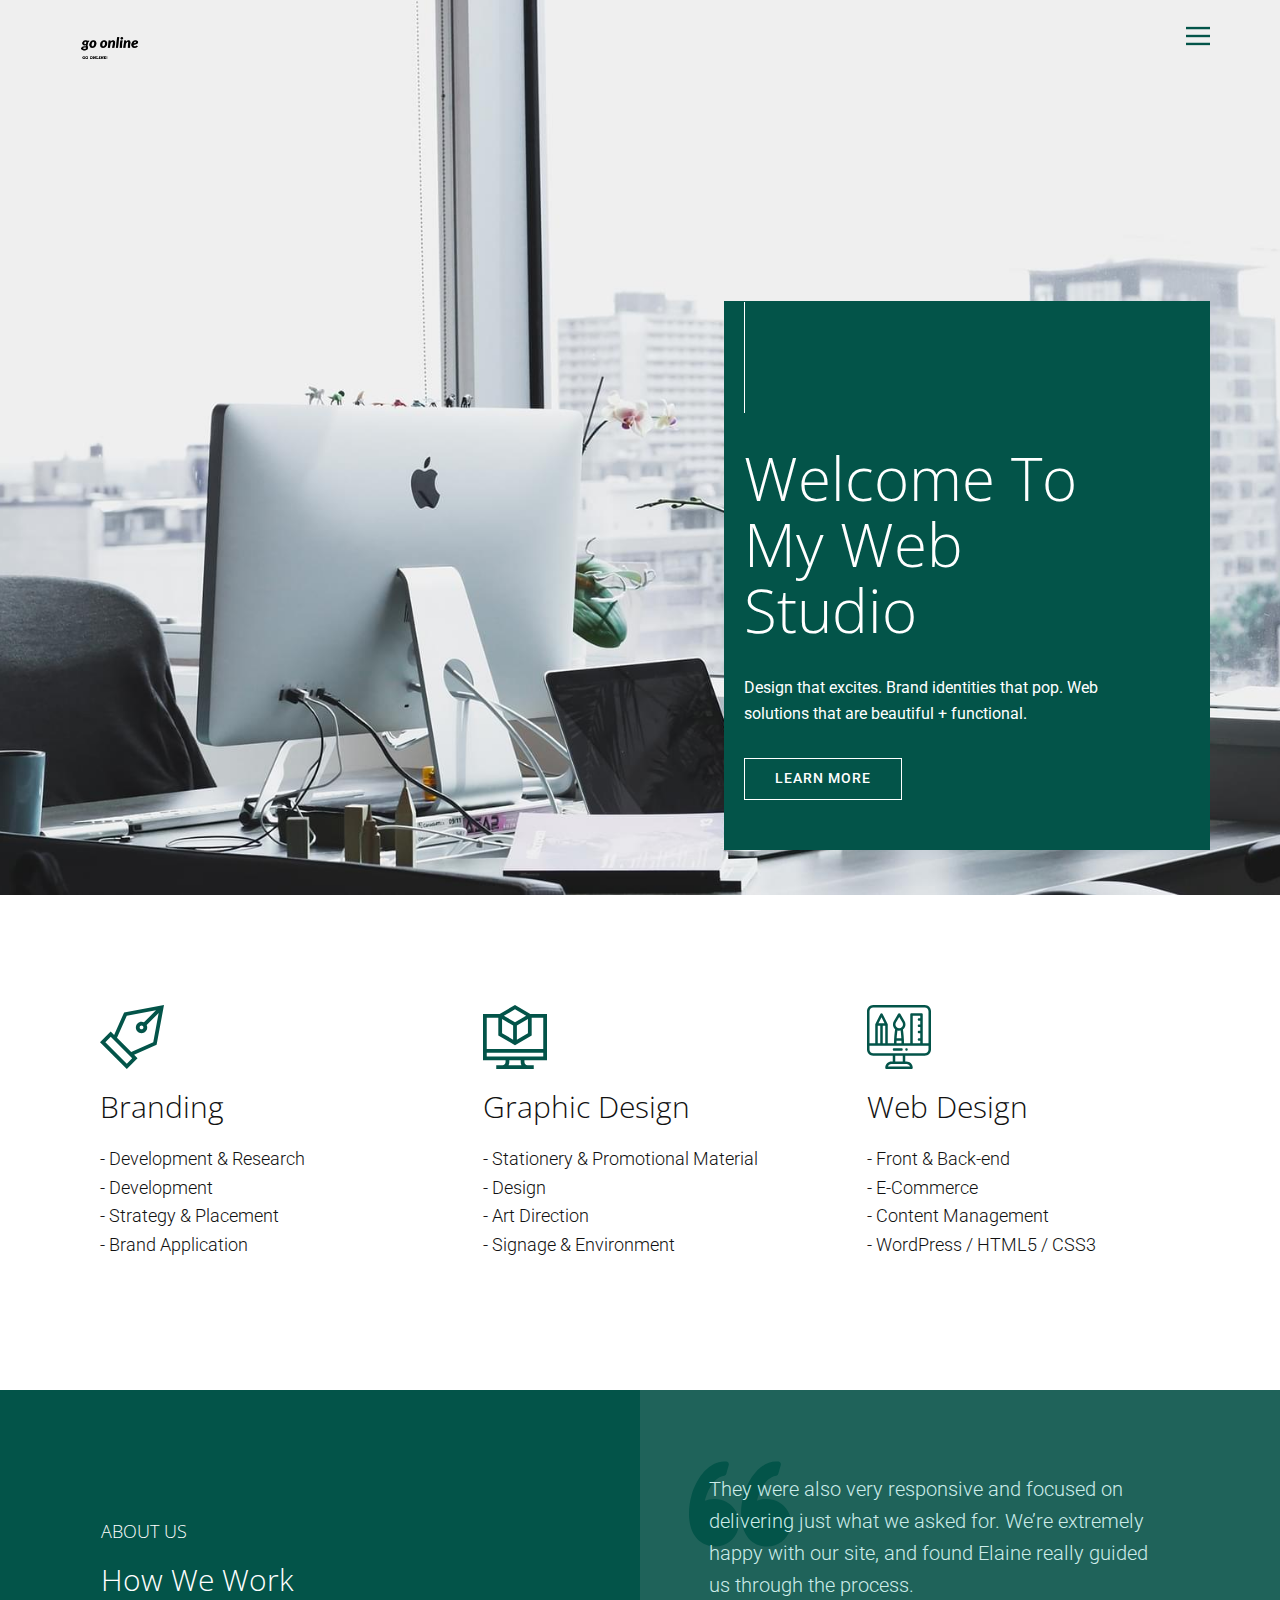
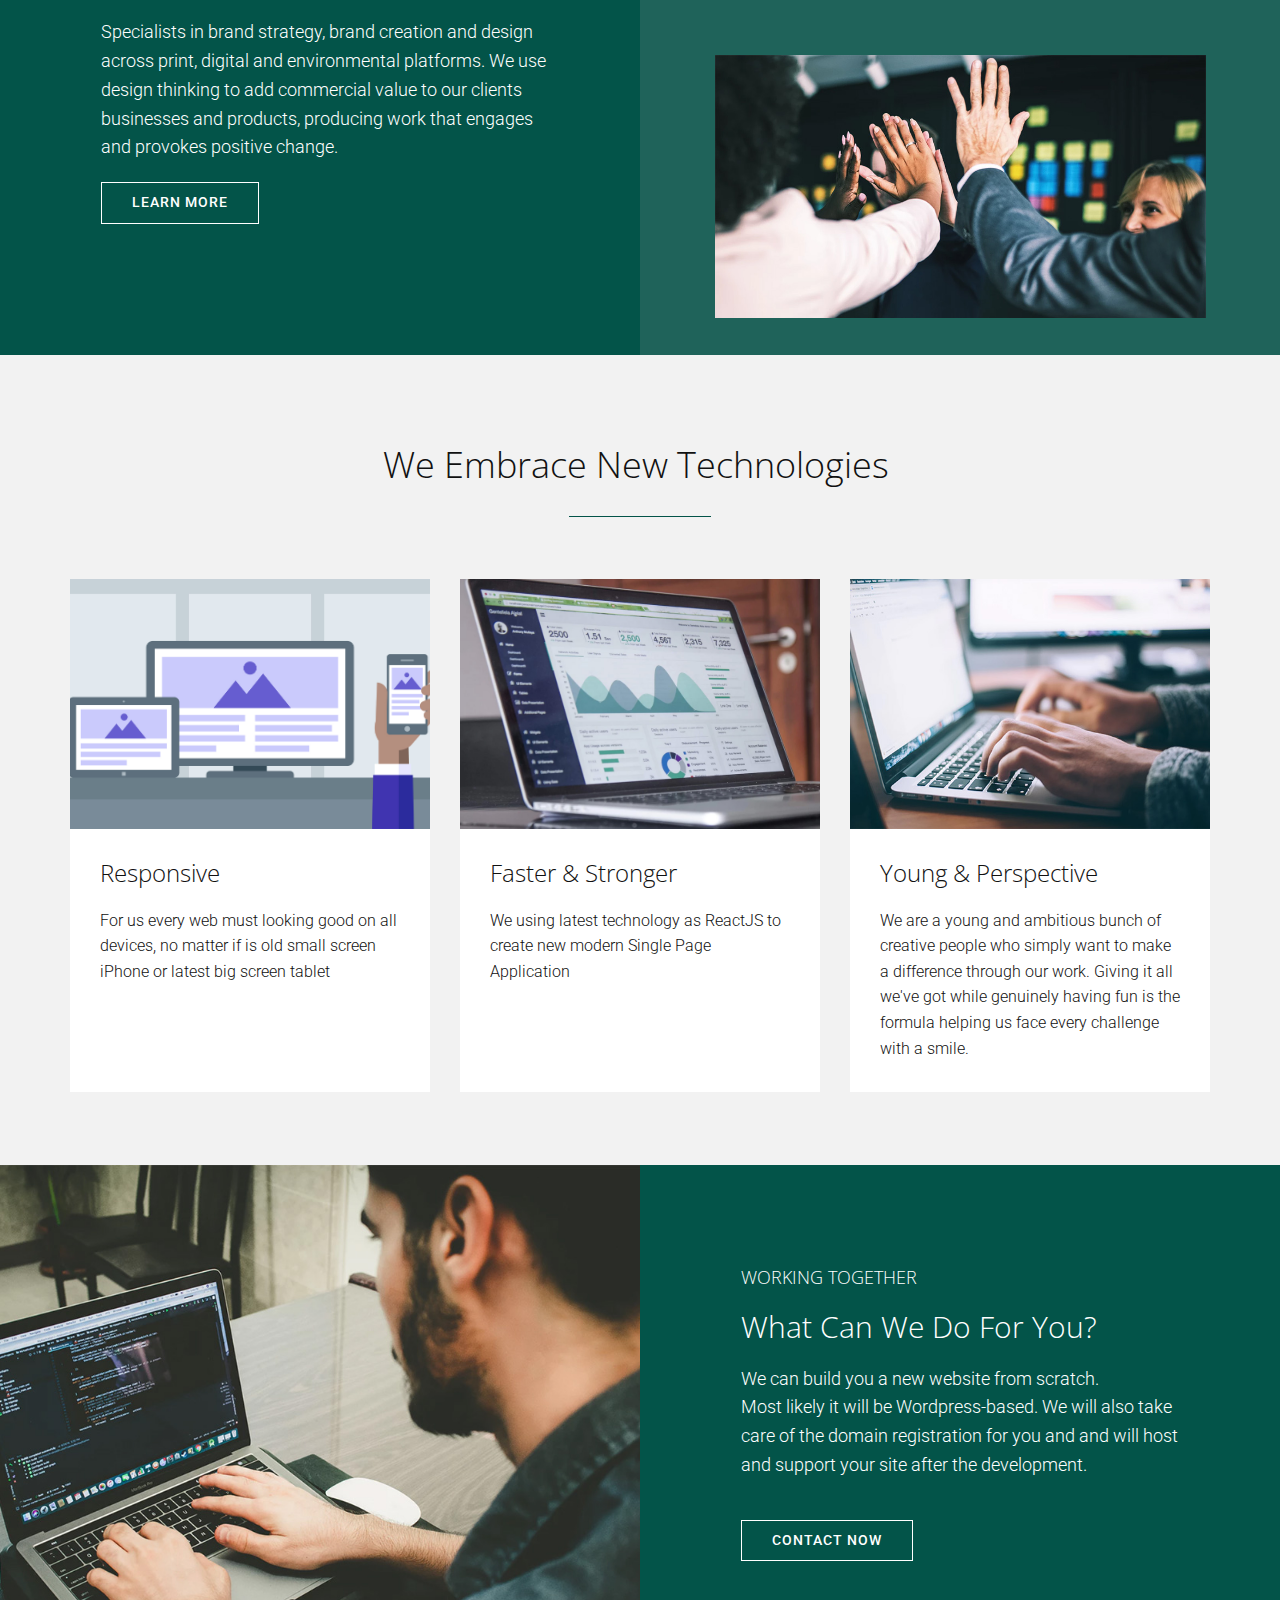
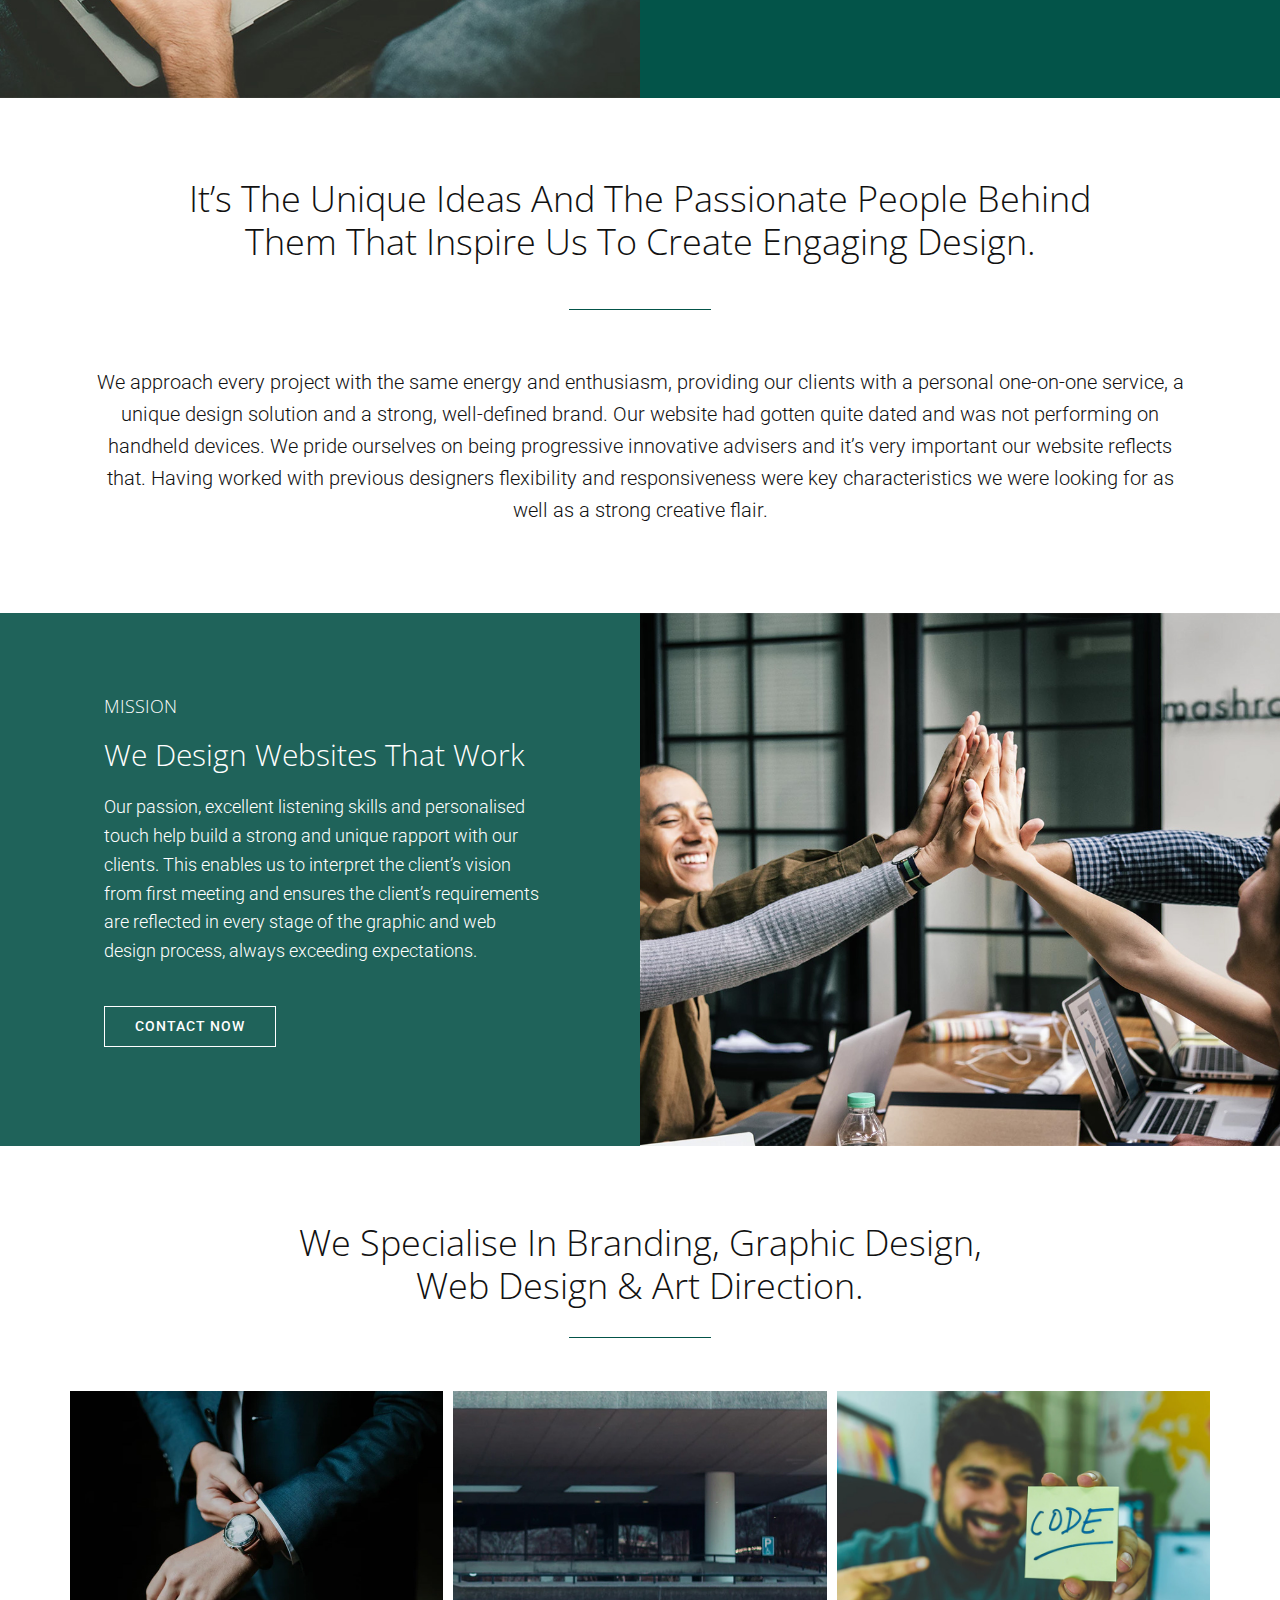
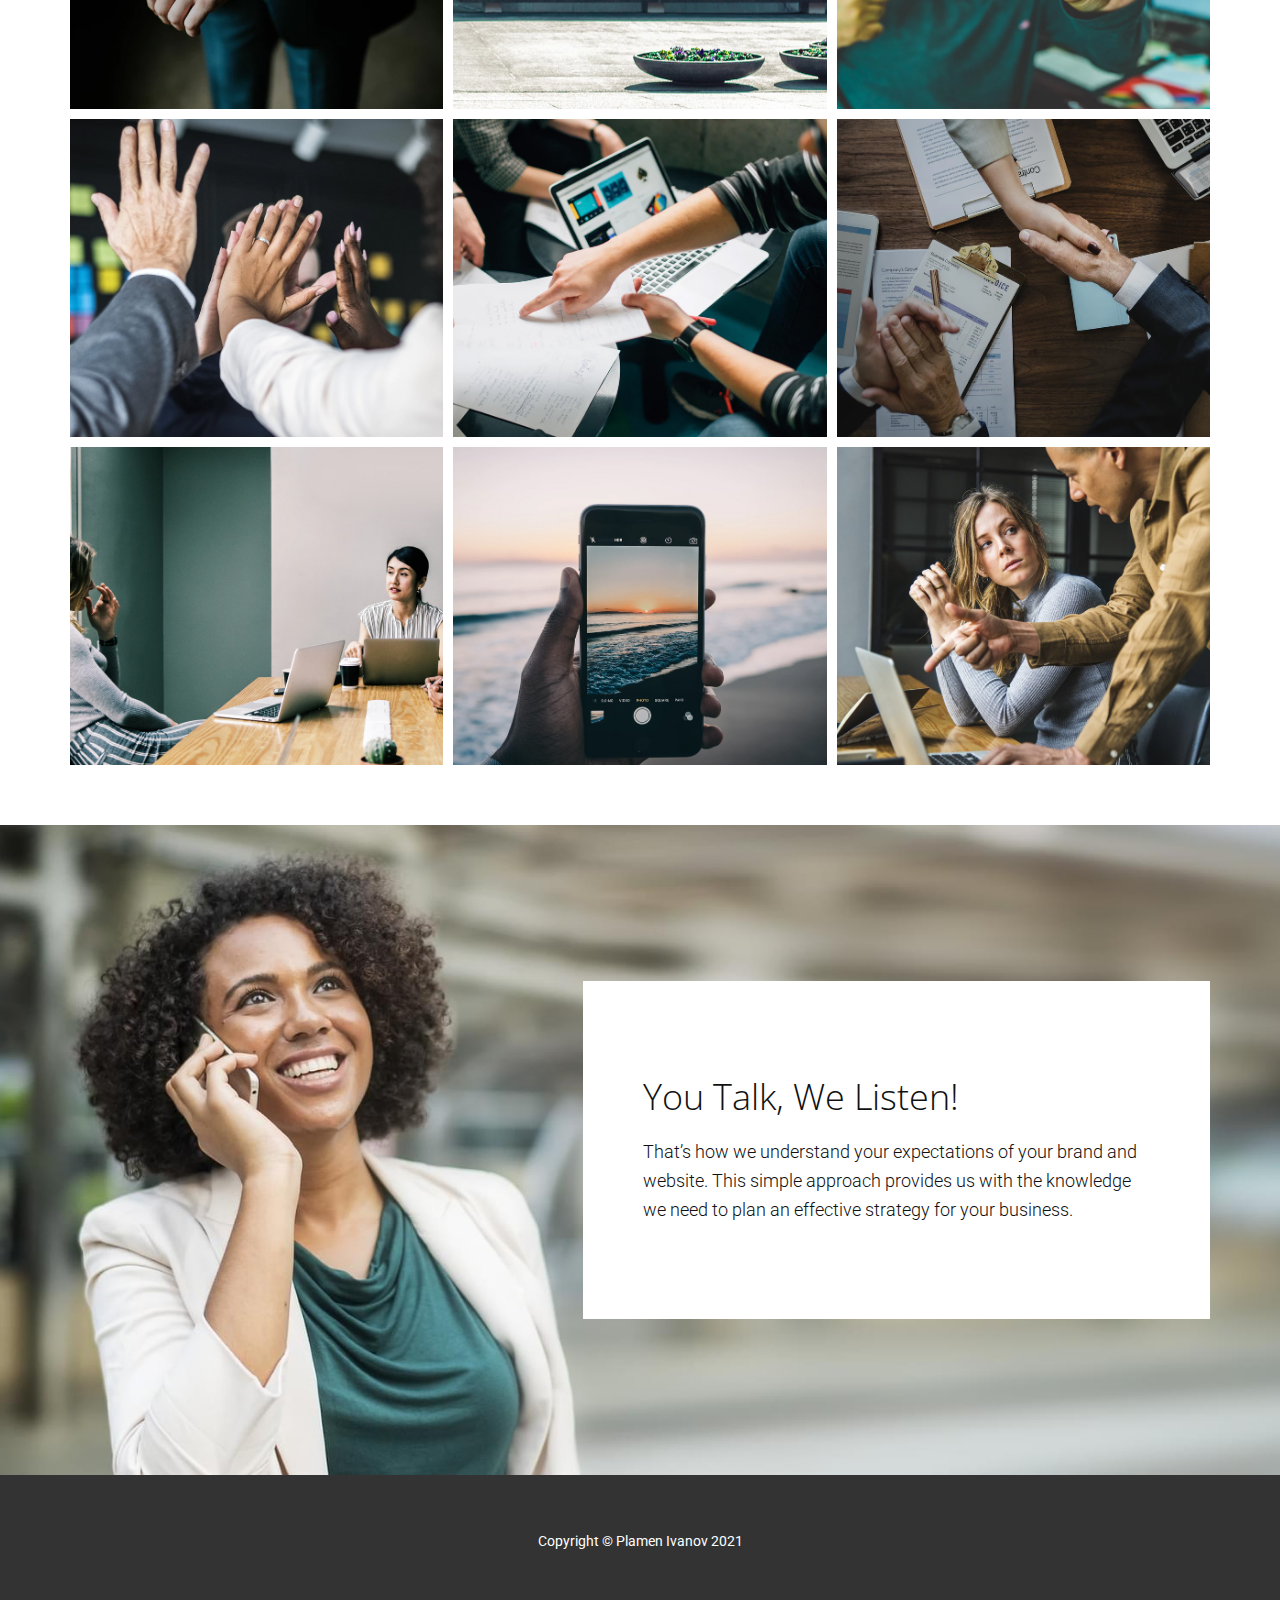
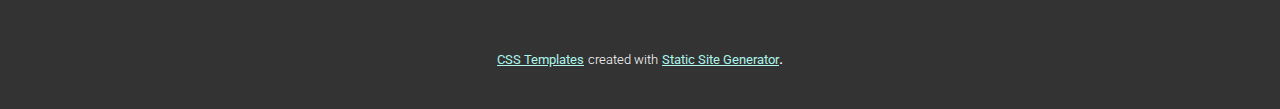
==== index.html @ 2ecee0a3 "initial upload" ====
<!DOCTYPE html>
<html style="font-size: 16px;">
  <head>
    <meta name="viewport" content="width=device-width, initial-scale=1.0">
    <meta charset="utf-8">
    <meta name="keywords" content="Welcome to our studio, We embrace new technologies, It’s the unique ideas and the passionate people behind them that inspire us to create engaging design., We specialise in branding, graphic design, web design &amp; art direction., We listen, you talk!">
    <meta name="description" content="">
    <meta name="page_type" content="np-template-header-footer-from-plugin">
    <title>Home</title>
    <link rel="stylesheet" href="nicepage.css" media="screen">
<link rel="stylesheet" href="Home.css" media="screen">
    <script class="u-script" type="text/javascript" src="jquery.js" defer=""></script>
    <script class="u-script" type="text/javascript" src="nicepage.js" defer=""></script>
    <meta name="generator" content="Nicepage 3.22.0, nicepage.com">
    <link id="u-theme-google-font" rel="stylesheet" href="https://fonts.googleapis.com/css?family=Open+Sans:300,300i,400,400i,600,600i,700,700i,800,800i|Roboto:100,100i,300,300i,400,400i,500,500i,700,700i,900,900i">
    
    
    
    
    
    
    
    
    
    
    <script type="application/ld+json">{
		"@context": "http://schema.org",
		"@type": "Organization",
		"name": "Site1",
		"logo": "images/goonline-logos_transparent.png"
}</script>
    <meta name="theme-color" content="#035449">
    <meta property="og:title" content="Home">
    <meta property="og:description" content="">
    <meta property="og:type" content="website">
  </head>
  <body data-home-page="Home.html" data-home-page-title="Home" class="u-body u-overlap"><header class="u-clearfix u-header u-header" id="sec-a20d"><div class="u-clearfix u-sheet u-sheet-1">
        <nav class="u-align-left u-menu u-menu-dropdown u-nav-spacing-25 u-offcanvas u-menu-1" data-responsive-from="XL">
          <div class="menu-collapse">
            <a class="u-button-style u-nav-link u-text-palette-1-base" href="#" style="padding: 4px 0px; font-size: calc(1em + 8px);">
              <svg class="u-svg-link" preserveAspectRatio="xMidYMin slice" viewBox="0 0 302 302" style="undefined"><use xmlns:xlink="http://www.w3.org/1999/xlink" xlink:href="#svg-7b92"></use></svg>
              <svg xmlns="http://www.w3.org/2000/svg" xmlns:xlink="http://www.w3.org/1999/xlink" version="1.1" id="svg-7b92" x="0px" y="0px" viewBox="0 0 302 302" style="enable-background:new 0 0 302 302;" xml:space="preserve" class="u-svg-content"><g><rect y="36" width="302" height="30"></rect><rect y="236" width="302" height="30"></rect><rect y="136" width="302" height="30"></rect>
</g><g></g><g></g><g></g><g></g><g></g><g></g><g></g><g></g><g></g><g></g><g></g><g></g><g></g><g></g><g></g></svg>
            </a>
          </div>
          <div class="u-nav-container">
            <ul class="u-nav u-spacing-25 u-unstyled"><li class="u-nav-item"><a class="u-button-style u-nav-link" href="Home.html" style="padding: 8px 0px;">Home</a>
</li><li class="u-nav-item"><a class="u-button-style u-nav-link" href="About.html" style="padding: 8px 0px;">About</a>
</li><li class="u-nav-item"><a class="u-button-style u-nav-link" href="Contact.html" style="padding: 8px 0px;">Contact</a>
</li></ul>
          </div>
          <div class="u-nav-container-collapse">
            <div class="u-align-center u-black u-container-style u-inner-container-layout u-opacity u-opacity-95 u-sidenav">
              <div class="u-sidenav-overflow">
                <div class="u-menu-close"></div>
                <ul class="u-align-center u-nav u-popupmenu-items u-unstyled u-nav-2"><li class="u-nav-item"><a class="u-button-style u-nav-link" href="Home.html">Home</a>
</li><li class="u-nav-item"><a class="u-button-style u-nav-link" href="About.html">About</a>
</li><li class="u-nav-item"><a class="u-button-style u-nav-link" href="Contact.html">Contact</a>
</li></ul>
              </div>
            </div>
            <div class="u-black u-menu-overlay u-opacity u-opacity-70"></div>
          </div>
        </nav>
        <a href="#" class="u-image u-logo u-image-1" src="" data-image-width="1200" data-image-height="1200">
          <img src="images/goonline-logos_transparent.png" class="u-logo-image u-logo-image-1">
        </a>
      </div></header> 
    <section class="u-clearfix u-image u-section-1" src="" id="sec-daa9">
      <div class="u-clearfix u-sheet u-sheet-1">
        <div class="u-align-left u-container-style u-expanded-width-xs u-group u-palette-1-base u-group-1">
          <div class="u-container-layout u-container-layout-1">
            <div class="u-border-1 u-border-white u-line u-line-vertical u-line-1"></div>
            <h1 class="u-text u-title u-text-1">Welcome to My Web studio</h1>
            <p class="u-large-text u-text u-text-variant u-text-2">Design that excites. Brand identities that pop. Web solutions that are beautiful + functional.</p>
            <a href="https://nicepage.com/k/ranking-website-templates" class="u-border-1 u-border-white u-btn u-button-style u-btn-1">learn more</a>
          </div>
        </div>
      </div>
    </section>
    <section class="u-clearfix u-white u-section-2" id="sec-6192">
      <div class="u-clearfix u-sheet u-valign-middle u-sheet-1">
        <div class="u-expanded-width u-list u-list-1">
          <div class="u-repeater u-repeater-1">
            <div class="u-container-style u-list-item u-repeater-item u-shape-rectangle">
              <div class="u-container-layout u-similar-container u-valign-top u-container-layout-1"><span class="u-icon u-icon-circle u-text-palette-1-base u-icon-1"><svg class="u-svg-link" preserveAspectRatio="xMidYMin slice" viewBox="0 0 506.625 506.625" style=""><use xmlns:xlink="http://www.w3.org/1999/xlink" xlink:href="#svg-f3bc"></use></svg><svg xmlns="http://www.w3.org/2000/svg" xmlns:xlink="http://www.w3.org/1999/xlink" version="1.1" xml:space="preserve" class="u-svg-content" viewBox="0 0 506.625 506.625" id="svg-f3bc"><path d="m506.625 0-315.599 58.444-79.19 178.18-26.983-26.982-84.853 84.852 212.132 212.131 84.852-84.852-26.982-26.982 178.18-79.191zm-294.493 464.199-169.705-169.705 42.426-42.427 169.705 169.706zm35.142-92.138-112.71-112.71 77.46-174.286 231.123-42.8-94.934 94.935c-16.352-7.825-37.086-5.34-51.228 8.801-8.499 8.499-13.181 19.8-13.181 31.82 0 24.87 20.127 45 45 45 12.021 0 23.321-4.682 31.819-13.181 14.111-14.11 16.646-34.834 8.802-51.228l94.935-94.935-42.8 231.123zm92.137-183.634c-2.833 2.833-6.6 4.393-10.606 4.393-8.291 0-15-6.711-15-15s6.708-15 15-15c4.007 0 7.773 1.561 10.606 4.395 5.862 5.861 5.862 15.35 0 21.212z"></path></svg></span>
                <h3 class="u-text u-text-1">Branding</h3>
                <p class="u-text u-text-2">- Development &amp; Research <br>- Development <br>- Strategy &amp; Placement <br>- Brand Application
                </p>
              </div>
            </div>
            <div class="u-container-style u-list-item u-repeater-item u-shape-rectangle">
              <div class="u-container-layout u-similar-container u-valign-top u-container-layout-2"><span class="u-icon u-icon-circle u-text-palette-1-base u-icon-2"><svg class="u-svg-link" preserveAspectRatio="xMidYMin slice" viewBox="0 0 512 512" style=""><use xmlns:xlink="http://www.w3.org/1999/xlink" xlink:href="#svg-aa3e"></use></svg><svg xmlns="http://www.w3.org/2000/svg" xmlns:xlink="http://www.w3.org/1999/xlink" version="1.1" xml:space="preserve" class="u-svg-content" viewBox="0 0 512 512" id="svg-aa3e"><g><path d="m512 442.345v-370.868h-133.474l-122.526-71.477-122.526 71.477h-133.474v370.867h180.521v14.609c0 13.81-11.234 25.045-25.043 25.045h-49.478v30.002h300v-30.002h-49.478c-13.81 0-25.044-11.235-25.044-25.045v-14.609h180.522zm-359.47-329.75 88.47 51.611v113.363l-88.47-51.611zm118.47 51.611 88.471-51.611v113.363l-88.471 51.61zm73.701-77.728-88.701 51.745-88.701-51.745 88.701-51.745zm-222.171 15.001v141.711l133.47 77.862 133.47-77.862v-141.711h92.53v250.861h-452v-250.861zm-92.53 280.863h452v30.002h-452zm277.512 99.656h-103.025c3.856-7.517 6.034-16.031 6.034-25.045v-14.609h90.957v14.609c0 9.014 2.178 17.529 6.034 25.045z"></path>
</g></svg></span>
                <h3 class="u-text u-text-3">Graphic Design</h3>
                <p class="u-text u-text-4">- Stationery &amp; Promotional Material <br>- Design <br>- Art Direction <br>- Signage &amp; Environment
                </p>
              </div>
            </div>
            <div class="u-container-style u-list-item u-repeater-item u-shape-rectangle">
              <div class="u-container-layout u-similar-container u-valign-top u-container-layout-3"><span class="u-icon u-icon-circle u-text-palette-1-base u-icon-3"><svg class="u-svg-link" preserveAspectRatio="xMidYMin slice" viewBox="0 0 512 512" style=""><use xmlns:xlink="http://www.w3.org/1999/xlink" xlink:href="#svg-28de"></use></svg><svg xmlns="http://www.w3.org/2000/svg" xmlns:xlink="http://www.w3.org/1999/xlink" version="1.1" xml:space="preserve" class="u-svg-content" viewBox="0 0 512 512" id="svg-28de"><path d="m316 346c-5.519531 0-10 4.480469-10 10s4.480469 10 10 10 10-4.480469 10-10-4.480469-10-10-10zm0 0"></path><path d="m462 0h-412c-27.570312 0-50 22.429688-50 50v306c0 27.570312 22.429688 50 50 50h156v46h-10c-13.351562 0-25.902344 5.203125-35.351562 14.648438-9.445313 9.449218-14.648438 22-14.648438 35.351562 0 5.523438 4.476562 10 10 10h200c5.523438 0 10-4.476562 10-10 0-27.570312-22.429688-50-50-50h-10v-46h156c27.570312 0 50-22.429688 50-50v-306c0-27.570312-22.429688-50-50-50zm-412 20h412c16.542969 0 30 13.457031 30 30v256h-46v-230c0-5.523438-4.476562-10-10-10h-80c-5.523438 0-10 4.476562-10 10v230h-50.054688c-.105468-10.34375-.375-20.539062-.804687-30.429688-1.75-40.726562-5.738281-68.007812-7.8125-80.007812 20.632813-15.191406 26.265625-43.347656 13.652344-65.222656l-34.660157-60.03125c-1.789062-3.09375-5.089843-5-8.660156-5-3.574218 0-6.875 1.90625-8.660156 5l-34.675781 60.035156c-11.890625 20.625-7.675781 47.339844 11.003906 63.105469-2.164063 11.964843-6.53125 40.222656-8.429687 82.101562-.449219 9.996094-.734376 20.199219-.84375 30.449219h-50.054688v-150c0-1.585938-.375-3.03125-.988281-4.316406-.027344-.050782-.042969-.105469-.066407-.15625l-40-80c-1.695312-3.386719-5.15625-5.527344-8.945312-5.527344s-7.25 2.140625-8.945312 5.527344l-40 80c-.023438.050781-.039063.105468-.0625.15625-.625 1.296875-.992188 2.765625-.992188 4.316406v150h-46v-256c0-16.542969 13.457031-30 30-30zm316 286v-220h60v20h-10c-5.523438 0-10 4.476562-10 10s4.476562 10 10 10h10v30h-10c-5.523438 0-10 4.476562-10 10s4.476562 10 10 10h10v30h-10c-5.523438 0-10 4.476562-10 10s4.476562 10 10 10h10v40h-10c-5.523438 0-10 4.476562-10 10s4.476562 10 10 10h10v20zm-108.339844-100.691406c3.632813 0 7.25-.417969 10.789063-1.199219 1.855469 11.894531 4.582031 32.941406 6.195312 61.890625h-37.222656c1.691406-28.929688 4.546875-50.304688 6.519531-62.601562 4.429688 1.261718 9.042969 1.910156 13.71875 1.910156zm0-20c-22.855468 0-37.59375-24.875-26.011718-44.96875l26.011718-45.03125 25.996094 45.027344c11.539062 20.011718-2.996094 44.972656-25.996094 44.972656zm-21.15625 100.691406h39.019532c.210937 6.570312.355468 13.253906.425781 20h-39.894531c.074218-6.703125.226562-13.386719.449218-20zm-110.503906 20v-140h20v140zm-40 0v-140h20v140zm6.179688-160 23.820312-47.640625 23.820312 47.640625zm252.105468 346h-176.582031c1.46875-4.167969 3.867187-7.988281 7.085937-11.210938 5.671876-5.667968 13.203126-8.789062 21.210938-8.789062h120c13.039062 0 24.160156 8.359375 28.285156 20zm-58.285156-40h-60v-46h60zm176-66h-412c-16.542969 0-30-13.457031-30-30v-30h472v30c0 16.542969-13.457031 30-30 30zm0 0"></path><path d="m276 346h-60c-5.523438 0-10 4.476562-10 10s4.476562 10 10 10h60c5.523438 0 10-4.476562 10-10s-4.476562-10-10-10zm0 0"></path></svg></span>
                <h3 class="u-text u-text-5">Web Design</h3>
                <p class="u-text u-text-6">- Front &amp; Back-end <br>- E-Commerce <br>- Content Management <br>- WordPress / HTML5 / CSS3
                </p>
              </div>
            </div>
          </div>
        </div>
      </div>
    </section>
    <section class="u-clearfix u-section-3" id="sec-0091">
      <div class="u-clearfix u-expanded-width u-layout-wrap u-layout-wrap-1">
        <div class="u-layout">
          <div class="u-layout-row">
            <div class="u-container-style u-layout-cell u-left-cell u-palette-1-base u-size-30 u-layout-cell-1">
              <div class="u-container-layout">
                <div class="u-container-style u-group u-group-1">
                  <div class="u-container-layout u-valign-middle-xl u-valign-middle-xs u-container-layout-2">
                    <h6 class="u-text u-text-1">about us</h6>
                    <h3 class="u-text u-text-2">How We Work</h3>
                    <p class="u-text u-text-3">Specialists in brand strategy, brand creation and design across print, digital and environmental platforms. We use design thinking to add commercial value to our clients businesses and products, producing work that
                                        engages and provokes positive change.</p>
                    <a href="https://nicepage.com/k/loans-website-templates" class="u-border-1 u-border-white u-btn u-button-style u-btn-1">learn more</a>
                  </div>
                </div>
              </div>
            </div>
            <div class="u-container-style u-layout-cell u-palette-2-base u-right-cell u-size-30 u-layout-cell-2">
              <div class="u-container-layout u-container-layout-3">
                <div class="u-container-style u-group u-group-2">
                  <div class="u-container-layout"><span class="u-icon u-icon-circle u-text-palette-1-base u-icon-1"><svg class="u-svg-link" preserveAspectRatio="xMidYMin slice" viewBox="0 0 95.333 95.332"><use xmlns:xlink="http://www.w3.org/1999/xlink" xlink:href="#svg-adc2"></use></svg><svg xmlns="http://www.w3.org/2000/svg" xmlns:xlink="http://www.w3.org/1999/xlink" version="1.1" id="svg-adc2" x="0px" y="0px" viewBox="0 0 95.333 95.332" style="enable-background:new 0 0 95.333 95.332;" xml:space="preserve" class="u-svg-content"><g><g><path d="M30.512,43.939c-2.348-0.676-4.696-1.019-6.98-1.019c-3.527,0-6.47,0.806-8.752,1.793    c2.2-8.054,7.485-21.951,18.013-23.516c0.975-0.145,1.774-0.85,2.04-1.799l2.301-8.23c0.194-0.696,0.079-1.441-0.318-2.045    s-1.035-1.007-1.75-1.105c-0.777-0.106-1.569-0.16-2.354-0.16c-12.637,0-25.152,13.19-30.433,32.076    c-3.1,11.08-4.009,27.738,3.627,38.223c4.273,5.867,10.507,9,18.529,9.313c0.033,0.001,0.065,0.002,0.098,0.002    c9.898,0,18.675-6.666,21.345-16.209c1.595-5.705,0.874-11.688-2.032-16.851C40.971,49.307,36.236,45.586,30.512,43.939z"></path><path d="M92.471,54.413c-2.875-5.106-7.61-8.827-13.334-10.474c-2.348-0.676-4.696-1.019-6.979-1.019    c-3.527,0-6.471,0.806-8.753,1.793c2.2-8.054,7.485-21.951,18.014-23.516c0.975-0.145,1.773-0.85,2.04-1.799l2.301-8.23    c0.194-0.696,0.079-1.441-0.318-2.045c-0.396-0.604-1.034-1.007-1.75-1.105c-0.776-0.106-1.568-0.16-2.354-0.16    c-12.637,0-25.152,13.19-30.434,32.076c-3.099,11.08-4.008,27.738,3.629,38.225c4.272,5.866,10.507,9,18.528,9.312    c0.033,0.001,0.065,0.002,0.099,0.002c9.897,0,18.675-6.666,21.345-16.209C96.098,65.559,95.376,59.575,92.471,54.413z"></path>
</g>
</g><g></g><g></g><g></g><g></g><g></g><g></g><g></g><g></g><g></g><g></g><g></g><g></g><g></g><g></g><g></g></svg></span>
                    <p class="u-text u-text-palette-3-light-2 u-text-4">They were also very responsive and focused on delivering just what we asked for. We’re extremely happy with our site, and found Elaine really guided us through the process.&nbsp;</p>
                  </div>
                </div>
                <img src="images/9c5bb600945eb700cbfd7f50a10f6bed.jpeg" alt="" class="u-image u-image-default u-image-1" data-image-width="900" data-image-height="616">
              </div>
            </div>
          </div>
        </div>
      </div>
    </section>
    <section class="u-clearfix u-grey-5 u-section-4" id="sec-ed07">
      <div class="u-clearfix u-sheet u-sheet-1">
        <div class="u-align-center u-container-style u-expanded-width-md u-group u-group-1">
          <div class="u-container-layout u-valign-middle u-container-layout-1">
            <h2 class="u-text u-text-1">We embrace new technologies&nbsp;</h2>
            <div class="u-border-1 u-border-palette-1-base u-line u-line-horizontal u-line-1"></div>
          </div>
        </div>
        <div class="u-clearfix u-expanded-width u-gutter-30 u-layout-wrap u-layout-wrap-1">
          <div class="u-gutter-0 u-layout">
            <div class="u-layout-row">
              <div class="u-align-left u-container-style u-layout-cell u-left-cell u-size-20 u-size-20-md u-white u-layout-cell-1">
                <div class="u-container-layout">
                  <img class="u-expanded-width u-image u-image-1" src="images/res.jpg" data-image-width="1920" data-image-height="1080">
                  <h3 class="u-text u-text-2">Responsive</h3>
                  <p class="u-text u-text-3">For us every web must looking good on all devices, no matter if is old small screen iPhone or latest big screen tablet</p>
                </div>
              </div>
              <div class="u-align-left u-container-style u-layout-cell u-size-20 u-size-20-md u-white u-layout-cell-2">
                <div class="u-container-layout">
                  <img class="u-expanded-width u-image u-image-2" src="images/5ba25d5f422faa73d1344a1f3d3624e7.jpeg">
                  <h3 class="u-text u-text-4">Faster &amp; Stronger</h3>
                  <p class="u-text u-text-5">We using latest technology as ReactJS to create new modern Single Page Application</p>
                </div>
              </div>
              <div class="u-align-left u-container-style u-layout-cell u-right-cell u-size-20 u-size-20-md u-white u-layout-cell-3">
                <div class="u-container-layout">
                  <img class="u-expanded-width u-image u-image-3" src="images/4161fe1d54cda8ee17706690747023bd.jpeg">
                  <h3 class="u-text u-text-6">Young &amp; perspective</h3>
                  <p class="u-text u-text-7"> We are a young and ambitious bunch of creative people who simply want to make a difference through our work. Giving it all we've got while genuinely having fun is the formula helping us face every challenge with a smile.</p>
                </div>
              </div>
            </div>
          </div>
        </div>
      </div>
    </section>
    <section class="u-clearfix u-section-5" id="carousel_30cc">
      <div class="u-clearfix u-expanded-width u-layout-wrap u-layout-wrap-1">
        <div class="u-layout">
          <div class="u-layout-row">
            <div class="u-container-style u-image u-layout-cell u-right-cell u-size-30 u-image-1">
              <div class="u-container-layout u-container-layout-1"></div>
            </div>
            <div class="u-container-style u-layout-cell u-left-cell u-palette-1-base u-size-30 u-layout-cell-2">
              <div class="u-container-layout">
                <div class="u-container-style u-group u-group-1">
                  <div class="u-container-layout u-valign-middle-sm u-valign-middle-xl u-container-layout-3">
                    <h6 class="u-text u-text-1">working together</h6>
                    <h3 class="u-text u-text-2">What can we do for you?</h3>
                    <p class="u-text u-text-3">We can build you a new website from scratch. <br>Most likely it will be Wordpress-based. We will also take care of the domain registration for you and and will host and support your site after the development.&nbsp;&nbsp;<br>
                    </p>
                    <a href="Contact.html" data-page-id="22749658" class="u-border-1 u-border-white u-btn u-button-style u-btn-1">contact now</a>
                  </div>
                </div>
              </div>
            </div>
          </div>
        </div>
      </div>
    </section>
    <section class="u-clearfix u-section-6" id="sec-9050">
      <div class="u-clearfix u-sheet u-sheet-1">
        <div class="u-container-style u-expanded-width-lg u-expanded-width-md u-group u-group-1">
          <div class="u-container-layout u-valign-middle u-container-layout-1">
            <h2 class="u-align-center u-text u-text-1">It’s the unique ideas and the passionate people behind them that inspire us to create engaging design.</h2>
            <div class="u-border-1 u-border-palette-1-base u-line u-line-horizontal u-line-1"></div>
          </div>
        </div>
        <div class="u-align-center u-container-style u-expanded-width u-group u-group-2">
          <div class="u-container-layout u-valign-middle u-container-layout-2">
            <p class="u-text u-text-2">We approach every project with the same energy and enthusiasm, providing our clients with a personal one-on-one service, a unique design solution and a strong, well-defined brand. Our website had gotten quite dated and was not performing
                        on handheld devices. We pride ourselves on being progressive innovative advisers and it’s very important our website reflects that.&nbsp;Having worked with previous designers flexibility and responsiveness were key characteristics
                        we were looking for as well as a strong creative flair.</p>
          </div>
        </div>
      </div>
    </section>
    <section class="u-clearfix u-section-7" id="carousel_6008">
      <div class="u-clearfix u-expanded-width u-layout-wrap u-layout-wrap-1">
        <div class="u-layout">
          <div class="u-layout-row">
            <div class="u-container-style u-layout-cell u-left-cell u-palette-2-base u-size-30 u-layout-cell-1">
              <div class="u-container-layout">
                <div class="u-container-style u-group u-group-1">
                  <div class="u-container-layout u-container-layout-2">
                    <h6 class="u-text u-text-1">mission</h6>
                    <h3 class="u-text u-text-2">We design websites that work</h3>
                    <p class="u-text u-text-3">Our passion, excellent listening skills and personalised touch help build a strong and unique rapport with our clients. This enables us to interpret the client’s vision from first meeting and ensures the client’s requirements
                                        are reflected in every stage of the graphic and web design process, always exceeding expectations.</p>
                    <a href="Contact.html" data-page-id="22749658" class="u-border-1 u-border-white u-btn u-button-style u-btn-1">contact now</a>
                  </div>
                </div>
              </div>
            </div>
            <div class="u-container-style u-image u-layout-cell u-right-cell u-size-30 u-image-1">
              <div class="u-container-layout u-container-layout-3"></div>
            </div>
          </div>
        </div>
      </div>
    </section>
    <section class="u-clearfix u-section-8" id="sec-5ab9">
      <div class="u-clearfix u-sheet u-sheet-1">
        <div class="u-align-center u-container-style u-group u-group-1">
          <div class="u-container-layout u-valign-middle u-container-layout-1">
            <h2 class="u-text u-text-1">We specialise in branding, graphic design, web design &amp; art direction.</h2>
            <div class="u-border-1 u-border-palette-1-base u-line u-line-horizontal u-line-1"></div>
          </div>
        </div>
        <div class="u-clearfix u-expanded-width u-gutter-10 u-layout-wrap u-layout-wrap-1">
          <div class="u-gutter-0 u-layout">
            <div class="u-layout-col">
              <div class="u-size-20">
                <div class="u-layout-row">
                  <div class="u-container-style u-image u-layout-cell u-left-cell u-size-20 u-size-20-md u-image-1">
                    <div class="u-container-layout"></div>
                  </div>
                  <div class="u-container-style u-image u-layout-cell u-size-20 u-size-20-md u-image-2">
                    <div class="u-container-layout"></div>
                  </div>
                  <div class="u-container-style u-hidden-md u-image u-layout-cell u-right-cell u-size-20 u-size-20-md u-image-3">
                    <div class="u-container-layout"></div>
                  </div>
                </div>
              </div>
              <div class="u-size-20">
                <div class="u-layout-row">
                  <div class="u-container-style u-image u-layout-cell u-left-cell u-size-20 u-size-20-md u-image-4">
                    <div class="u-container-layout"></div>
                  </div>
                  <div class="u-container-style u-image u-layout-cell u-size-20 u-size-20-md u-image-5">
                    <div class="u-container-layout"></div>
                  </div>
                  <div class="u-container-style u-hidden-md u-image u-layout-cell u-right-cell u-size-20 u-size-20-md u-image-6">
                    <div class="u-container-layout"></div>
                  </div>
                </div>
              </div>
              <div class="u-size-20">
                <div class="u-layout-row">
                  <div class="u-container-style u-image u-layout-cell u-left-cell u-size-20 u-size-20-md u-image-7">
                    <div class="u-container-layout"></div>
                  </div>
                  <div class="u-container-style u-hidden-md u-image u-layout-cell u-size-20 u-size-20-md u-image-8">
                    <div class="u-container-layout"></div>
                  </div>
                  <div class="u-container-style u-image u-layout-cell u-right-cell u-size-20 u-size-20-md u-image-9">
                    <div class="u-container-layout"></div>
                  </div>
                </div>
              </div>
            </div>
          </div>
        </div>
      </div>
    </section>
    <section class="u-clearfix u-image u-section-9" id="sec-59cf">
      <div class="u-clearfix u-sheet u-sheet-1">
        <div class="u-clearfix u-expanded-width u-layout-wrap u-layout-wrap-1">
          <div class="u-layout">
            <div class="u-layout-row">
              <div class="u-container-style u-layout-cell u-left-cell u-size-27 u-layout-cell-1" src="">
                <div class="u-container-layout u-container-layout-1"></div>
              </div>
              <div class="u-align-left u-container-style u-layout-cell u-right-cell u-size-33 u-layout-cell-2">
                <div class="u-container-layout u-valign-middle">
                  <div class="u-align-left u-container-style u-expanded-width u-group u-right-0 u-white u-group-1">
                    <div class="u-container-layout u-valign-middle u-container-layout-3">
                      <h2 class="u-text u-text-1">you talk, we listen!</h2>
                      <p class="u-text u-text-2"> That’s how we understand your expectations of your brand and website. This simple approach provides us with the knowledge we need to plan an effective strategy for your business.</p>
                    </div>
                  </div>
                </div>
              </div>
            </div>
          </div>
        </div>
      </div>
    </section>
    
    
    <footer class="u-clearfix u-footer u-grey-80" id="sec-0442"><div class="u-clearfix u-sheet u-sheet-1">
        <div class="u-align-center u-container-style u-group u-group-1">
          <div class="u-container-layout u-valign-middle u-container-layout-1">
            <p class="u-small-text u-text u-text-variant u-text-1">Copyright&nbsp;© Plamen Ivanov 2021</p>
          </div>
        </div>
      </div></footer>
    <section class="u-backlink u-clearfix u-grey-80">
      <a class="u-link" href="https://nicepage.com/css-templates" target="_blank">
        <span>CSS Templates</span>
      </a>
      <p class="u-text">
        <span>created with</span>
      </p>
      <a class="u-link" href="https://nicepage.com/static-site-generator" target="_blank">
        <span>Static Site Generator</span>
      </a>. 
    </section>
  </body>
</html>
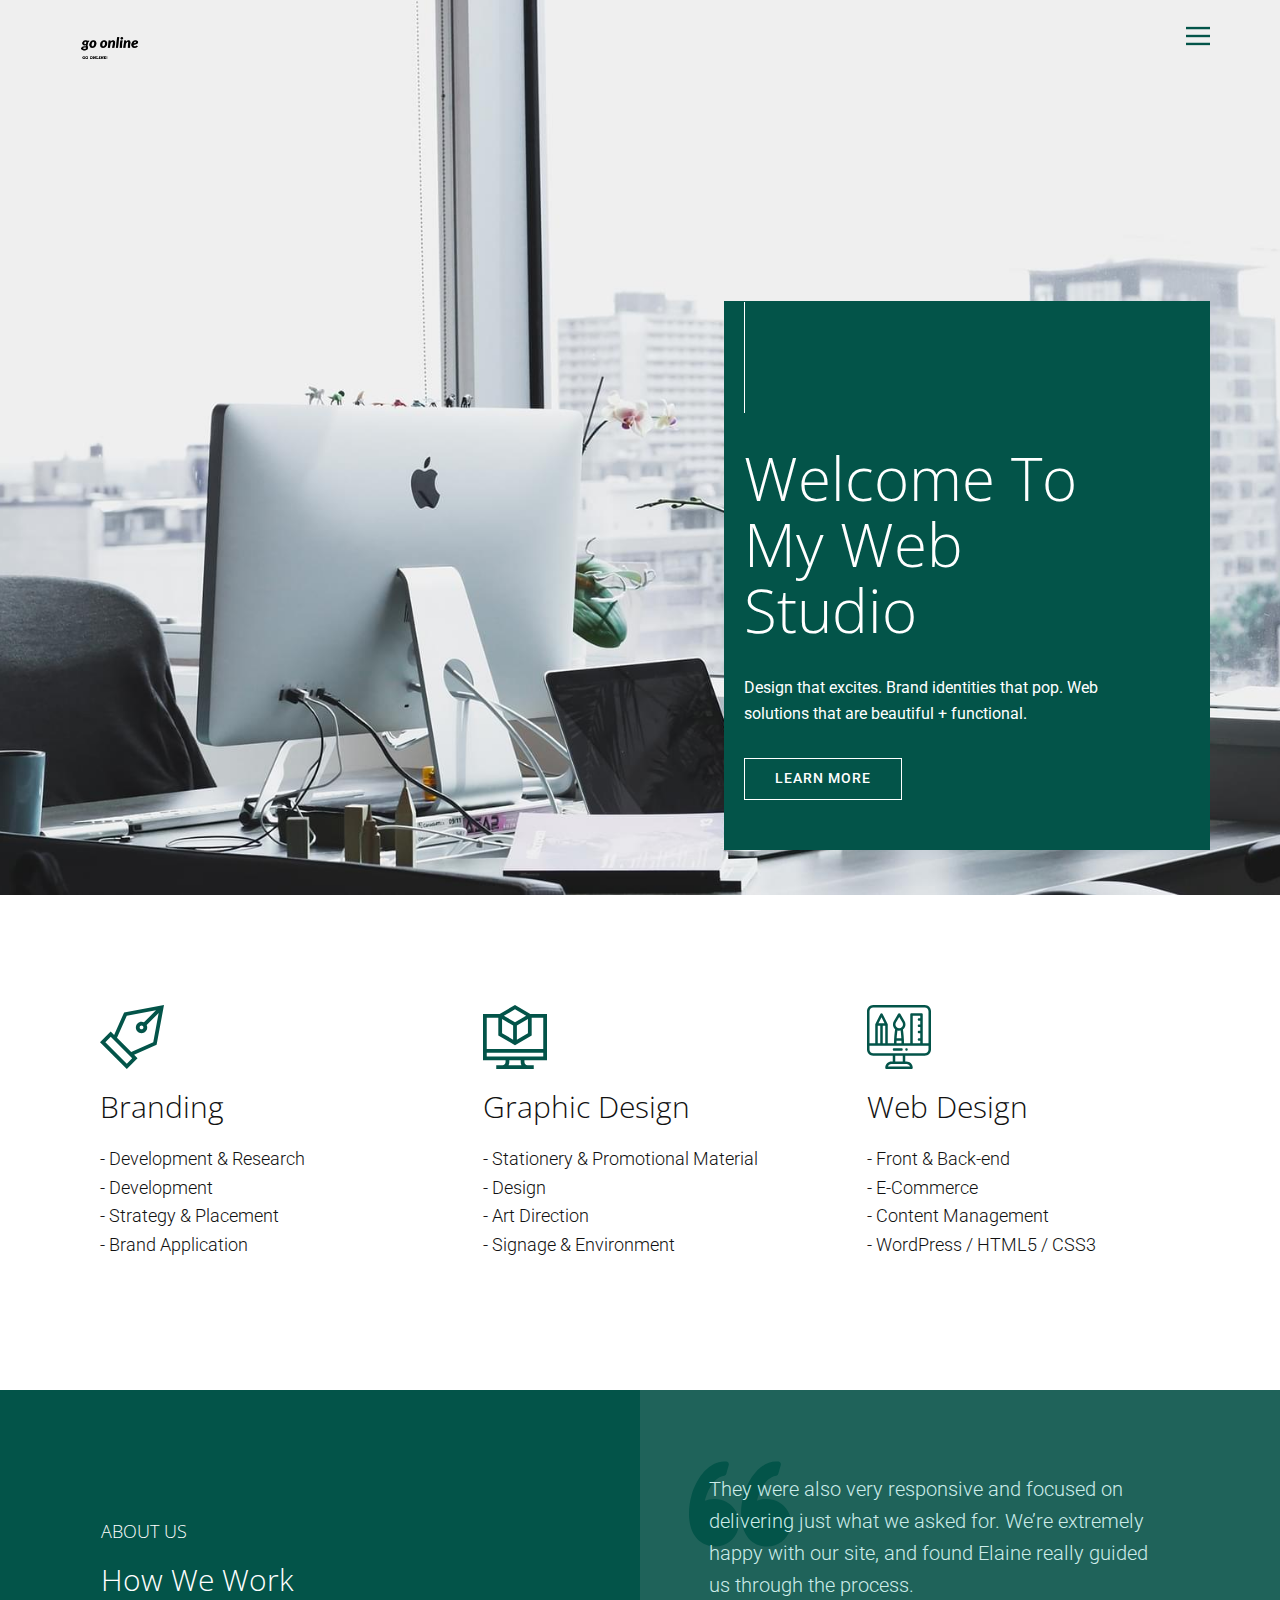
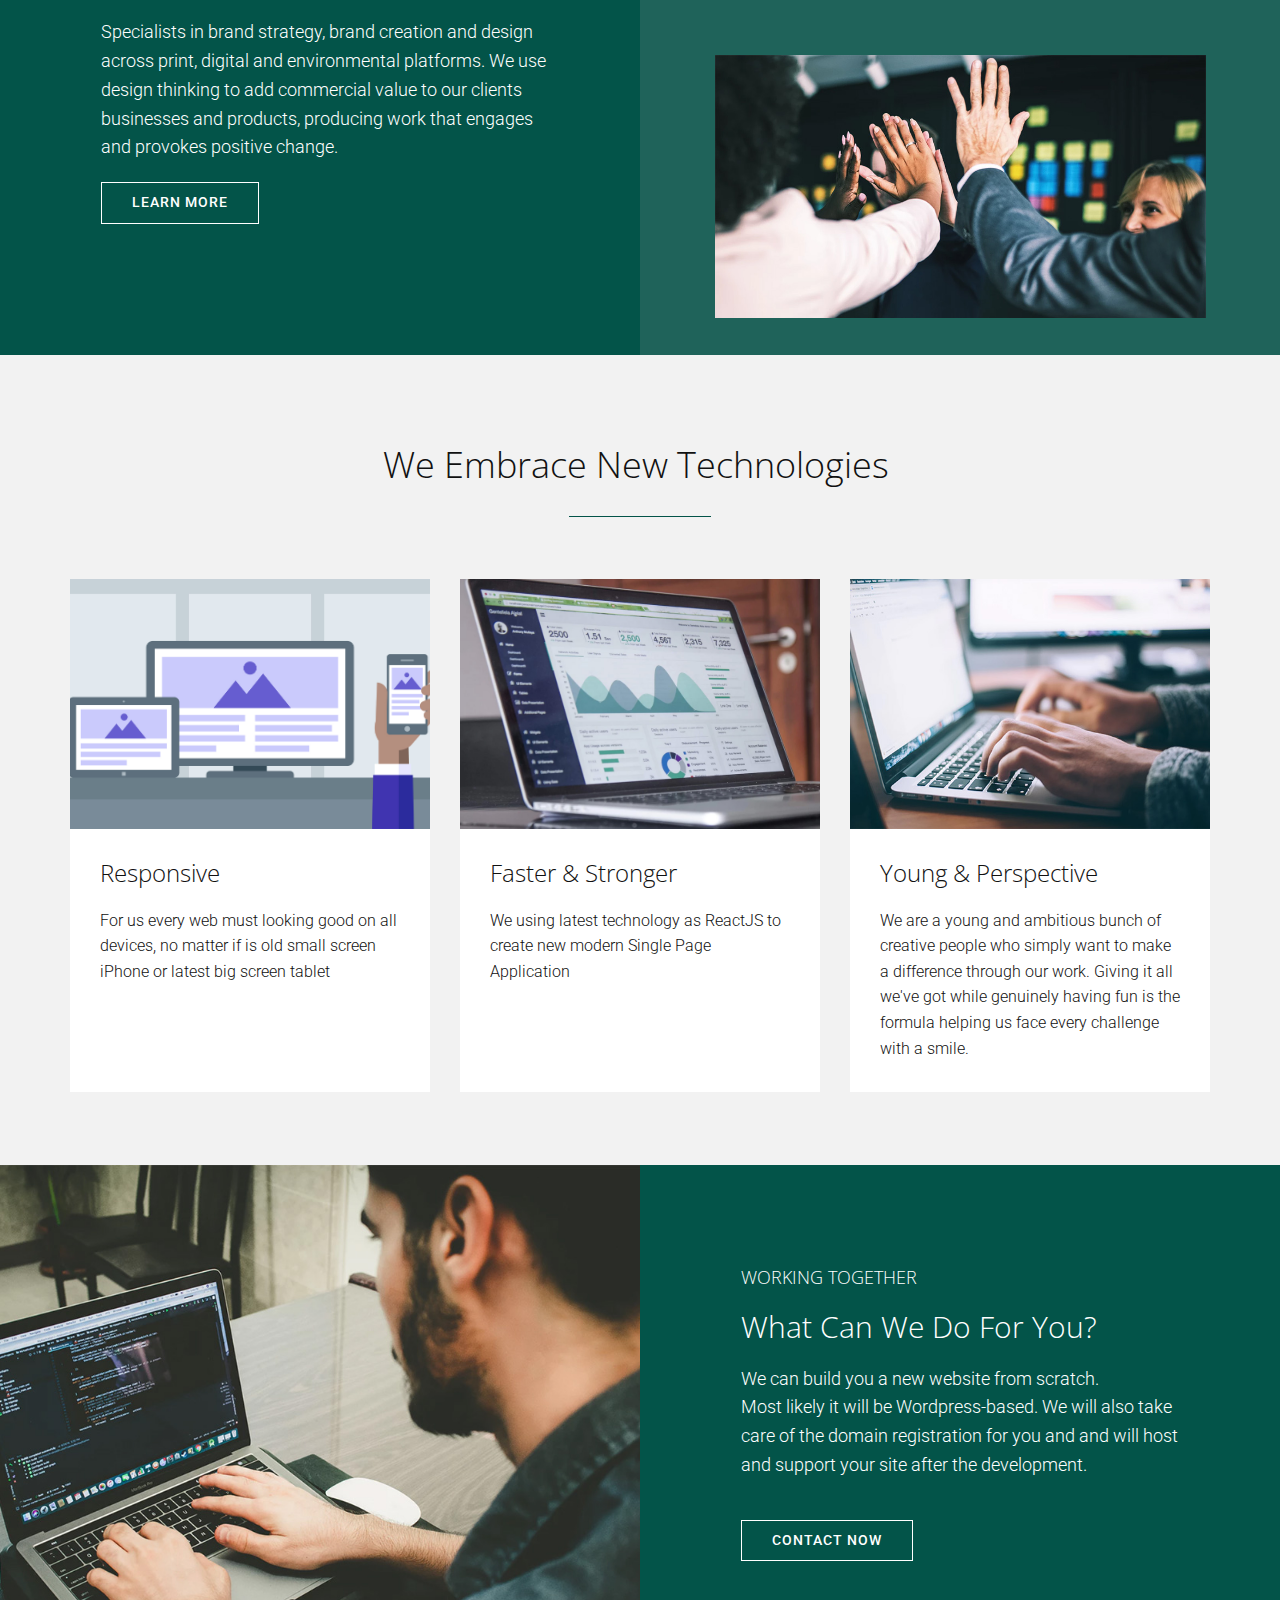
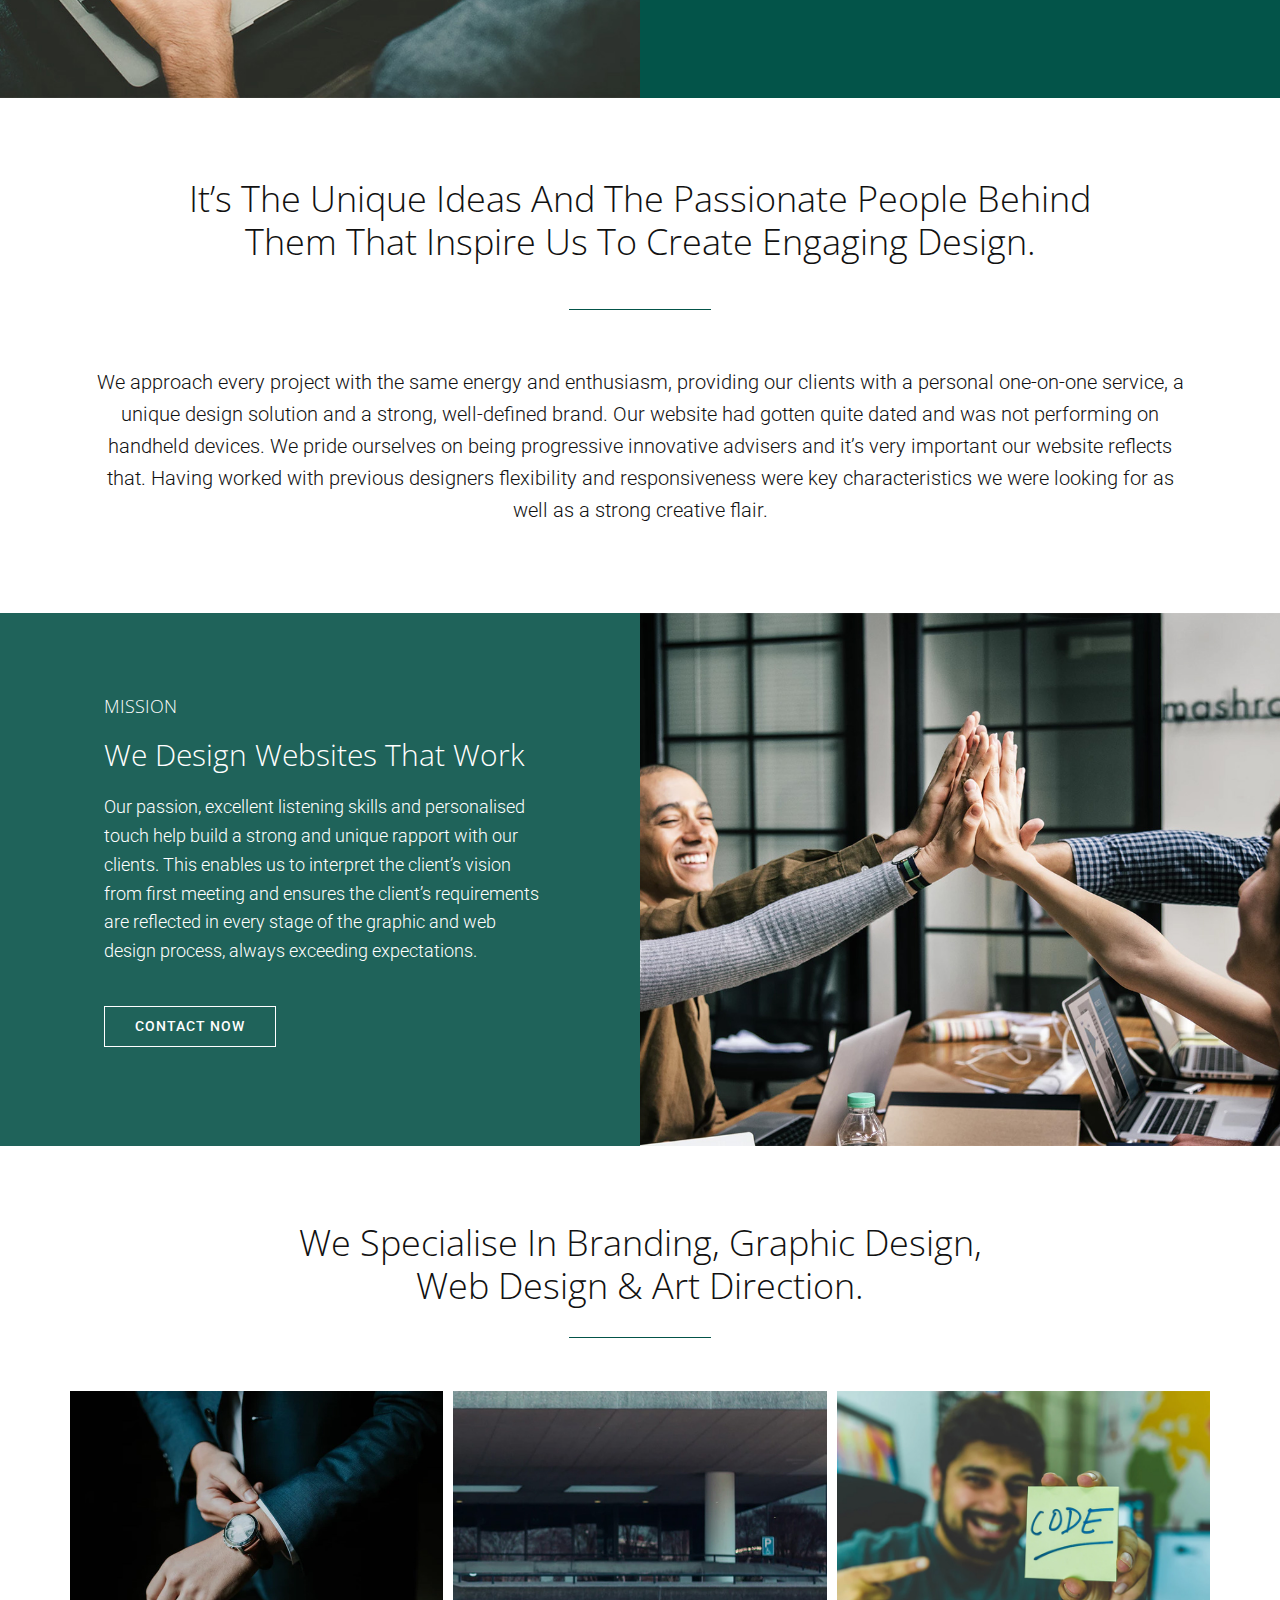
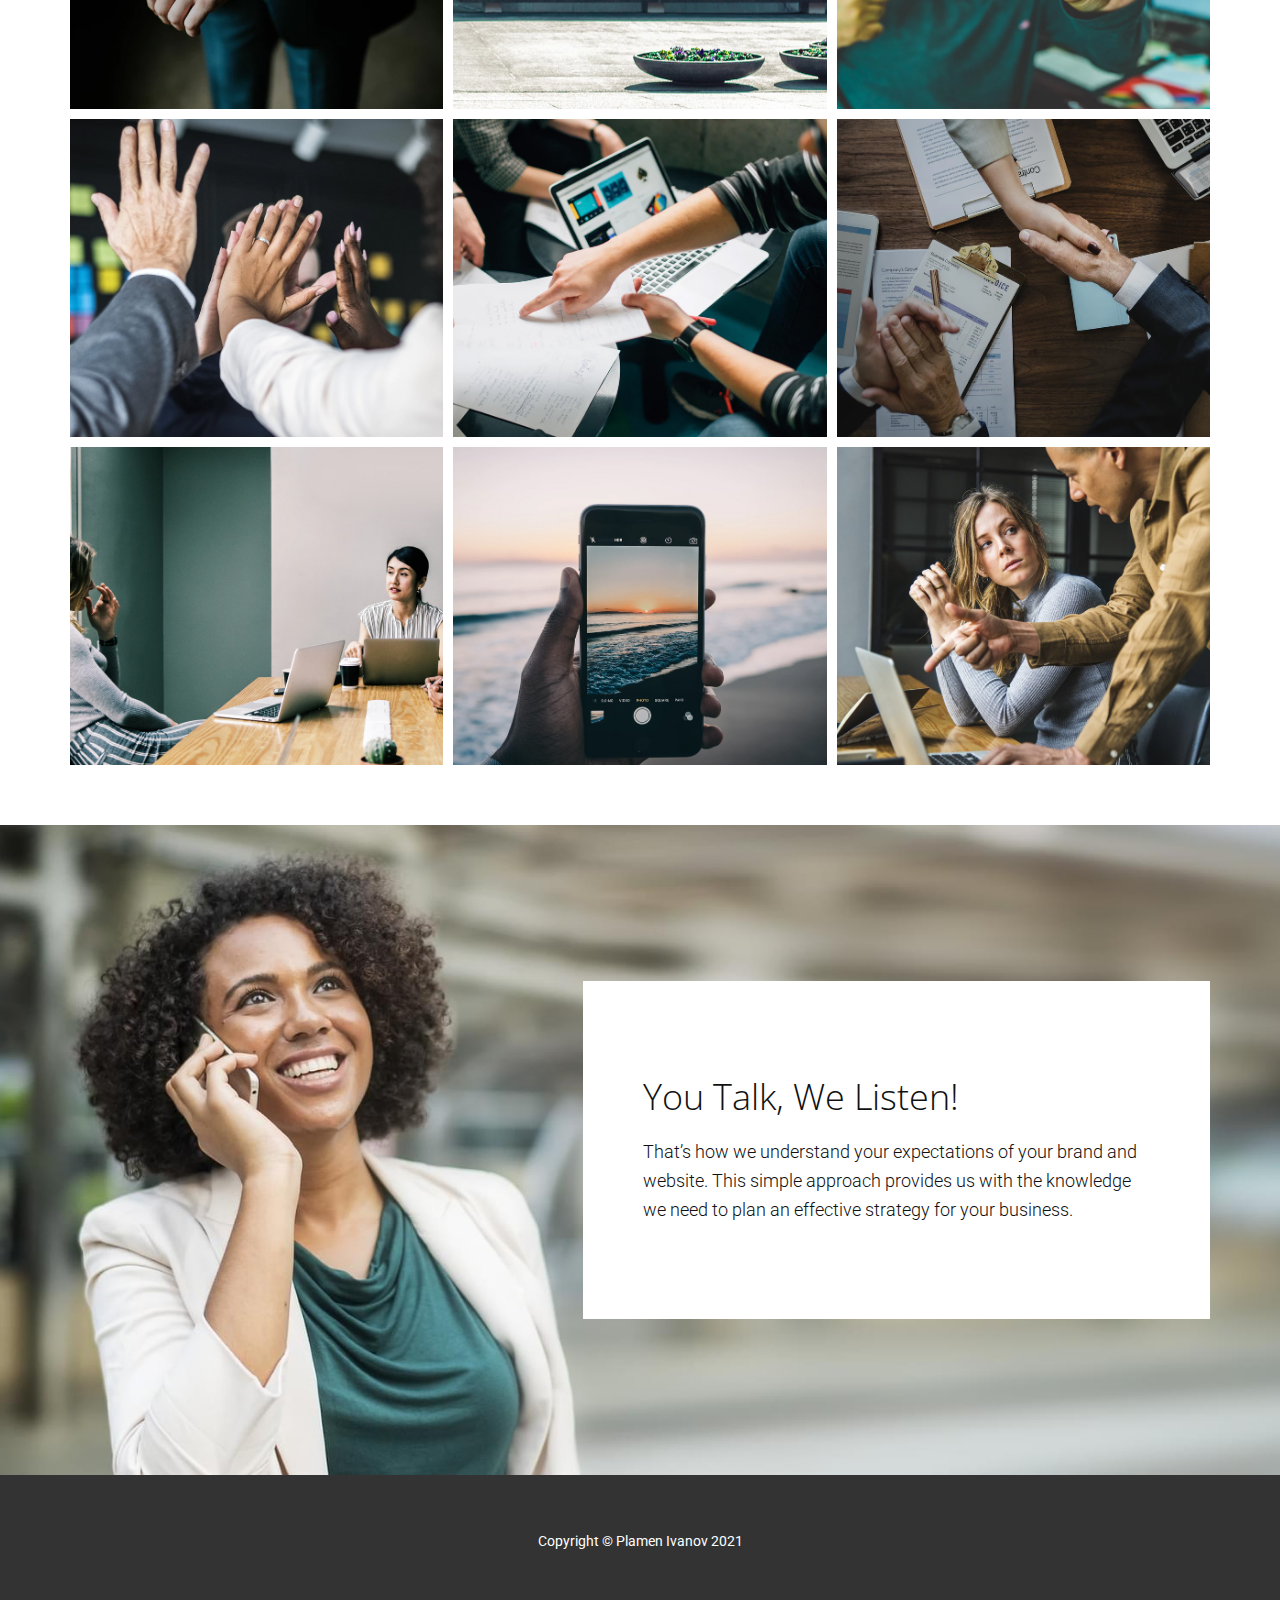
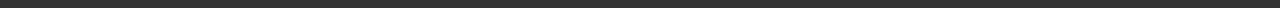
==== commit a251f534: "fix footer" ====
--- a/index.html
+++ b/index.html
@@ -330,16 +330,6 @@
           </div>
         </div>
       </div></footer>
-    <section class="u-backlink u-clearfix u-grey-80">
-      <a class="u-link" href="https://nicepage.com/css-templates" target="_blank">
-        <span>CSS Templates</span>
-      </a>
-      <p class="u-text">
-        <span>created with</span>
-      </p>
-      <a class="u-link" href="https://nicepage.com/static-site-generator" target="_blank">
-        <span>Static Site Generator</span>
-      </a>. 
-    </section>
+
   </body>
 </html>